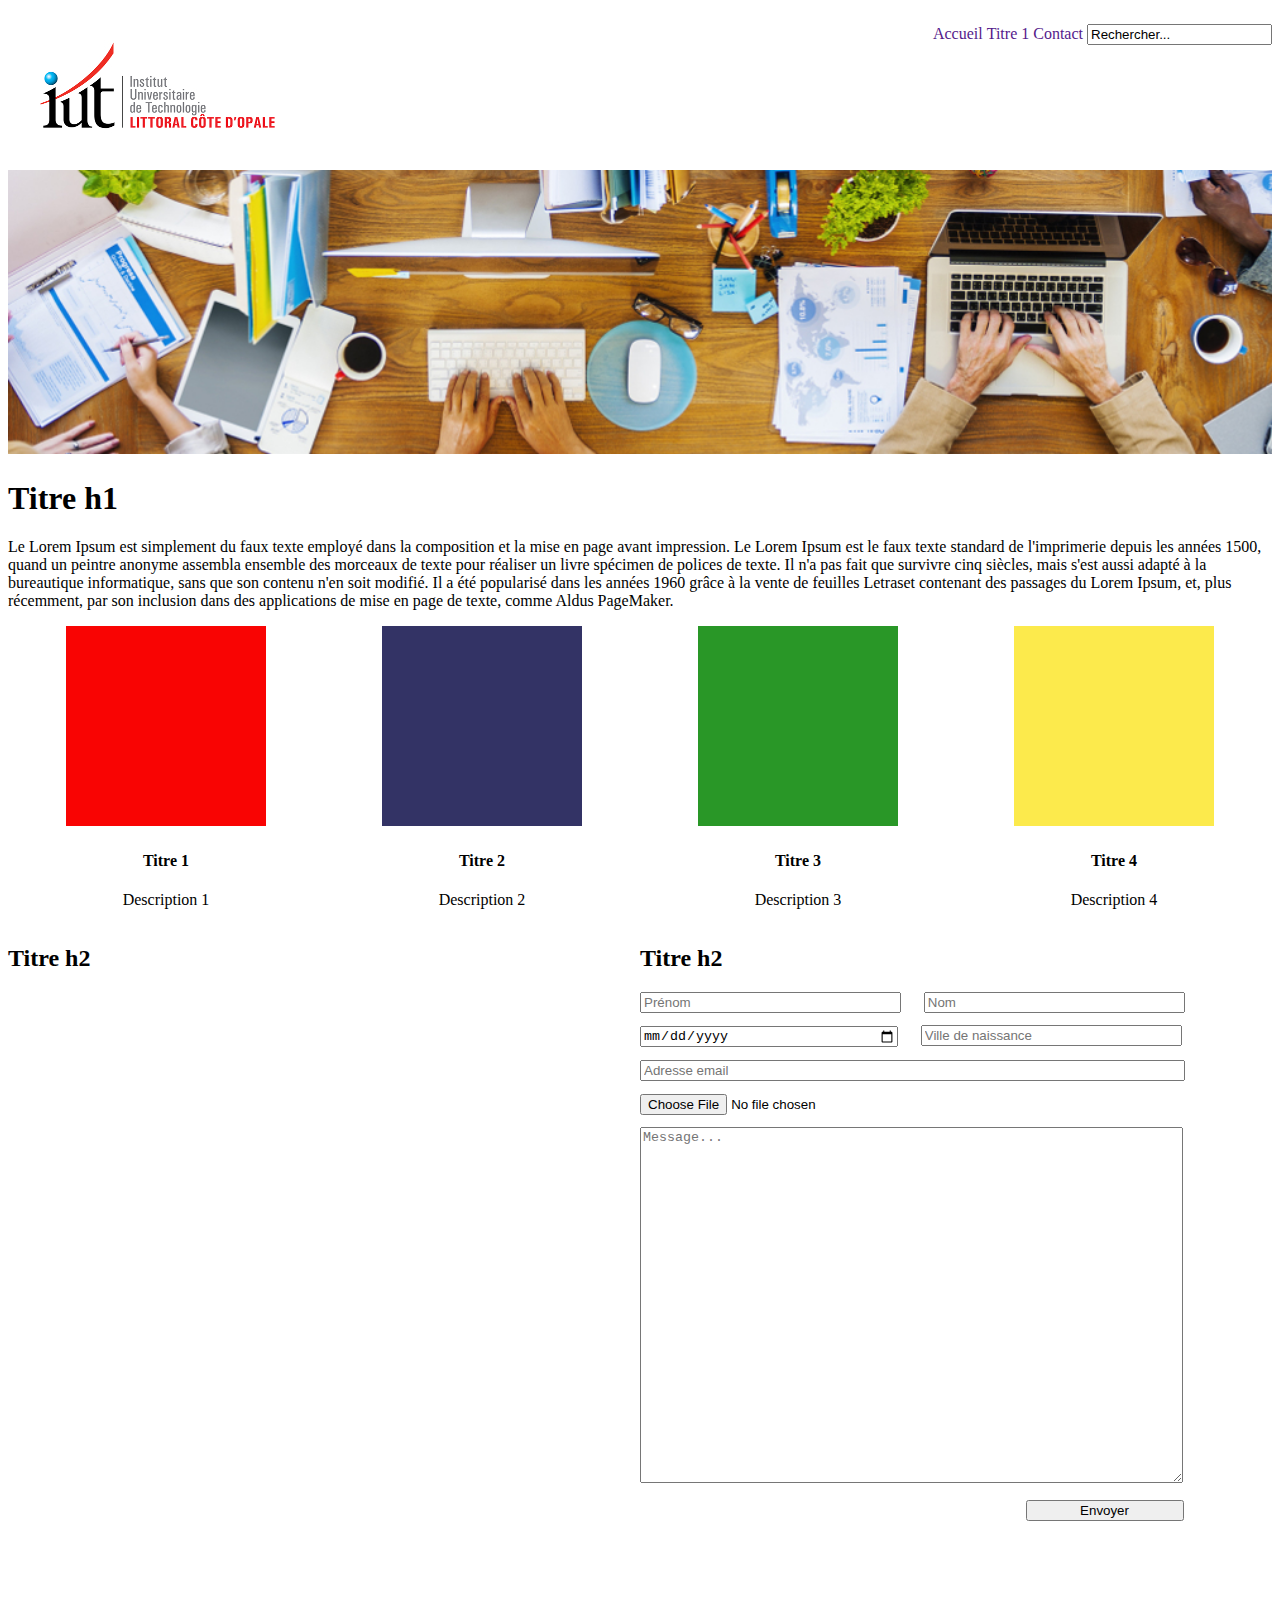
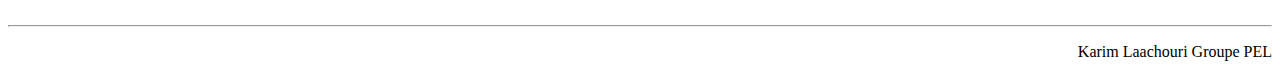
==== Exercice_5/index.html @ a7f99c3d "modif final2" ====
<!doctype html>
    <html lang="fr">
        <head>
            <meta charset="utf-8">
            <meta name="viewport" content="width=device-width, initial-scale=1.0, shrink-to-fit=no">
            <link rel="stylesheet" href="css/style.css">
            <link rel="stylesheet" media="screen" href="css/media.css" type="text/css" />
            <title>Exercice noté TP</title>
            <script type="text/javascript" src="http://maps.google.com/maps/api/js"></script>
        </head>
        
        <script>
            var previousPosition = null;
 
            function initialize() {
              map = new google.maps.Map(document.getElementById("map"), {
                    zoom: 19,
                    center: new google.maps.LatLng(48.858565, 2.347198),
                    mapTypeId: google.maps.MapTypeId.ROADMAP
                  });   
            } 
             
            if (navigator.geolocation)
              var watchId = navigator.geolocation.watchPosition(successCallback,
                                        null,
                                        {enableHighAccuracy:true});
            else
              alert("Votre navigateur ne prend pas en compte la géolocalisation HTML5");    
             
            function successCallback(position){
              map.panTo(new google.maps.LatLng(position.coords.latitude, position.coords.longitude));
              var marker = new google.maps.Marker({
                position: new google.maps.LatLng(position.coords.latitude, position.coords.longitude), 
                map: map
              }); 
            }
        </script>

        
        <body onload="initialize()">
            <header>
                <div class="btnMenu"><img src="images/menu.jpg" alt""/></div>
                <div class="btnMobile"><img src="images/phone.jpg" alt""/></div>
                <img class="logo" alt="" src="images/logo.jpg">
 
                <menu>
                    <ul>
                        <li><a href="">Accueil</a></li>
                        <li><a href="">Titre 1</a></li>
                        <li><a href="">Contact</a></li>
                        <li><input class="search" type="text" value="Rechercher..."/></li>
                    </ul>
                </menu>
            </header>
            <section class="first_part">
                <img class="une_image" alt="" src="images/une_image.jpg">
                <h1>Titre h1</h1>
                <p>
                    Le Lorem Ipsum est simplement du faux texte employé dans la composition et la mise en page avant impression. Le Lorem Ipsum est le faux texte standard de l'imprimerie depuis les années 1500, quand un peintre anonyme assembla ensemble des morceaux de texte pour réaliser un livre spécimen de polices de texte. Il n'a pas fait que survivre cinq siècles, mais s'est aussi adapté à la bureautique informatique, sans que son contenu n'en soit modifié. Il a été popularisé dans les années 1960 grâce à la vente de feuilles Letraset contenant des passages du Lorem Ipsum, et, plus récemment, par son inclusion dans des applications de mise en page de texte, comme Aldus PageMaker.
                </p>
                <div class="images">
                    <div class="p_img">
                        <img alt="" src="images/image_1.jpg">
                        <h4>Titre 1</h4>
                        <p>Description 1</p>
                    </div>
                    <div class="d_img">
                        <img alt="" src="images/image_2.jpg">
                        <h4>Titre 2</h4>
                        <p>Description 2</p>
                    </div>
                    <div class="t_img">
                        <img alt="" src="images/image_3.jpg">
                        <h4>Titre 3</h4>
                        <p>Description 3</p>
                    </div>
                    <div class="q_img">
                        <img alt="" src="images/image_4.jpg">
                        <h4>Titre 4</h4>
                        <p>Description 4</p>
                    </div>
                </div>
            </section>
            <section class="second_part">
                <div class="map_form">
                    <div class="gauche">
                        <h2>Titre h2</h2>
                        <div class="map" id="map"></div>
                    </div>
                    <div class="droite">
                        <h2>Titre h2</h2>
                        <form>
                            <input class="prenom" type="text" name="prenom" placeholder="Prénom"/>
                            <input class="nom" type="text" name="nom" placeholder="Nom"/>
                            <input class="date" type="date" name="datenai" placeholder="Date de naissance"/>
                            <input class="ville" type="text" name="ville" placeholder="Ville de naissance"/>
                            <input class="email" type="email" name="email" placeholder="Adresse email"/>
                            <input class="photo" type="file" name="photo" accept="image/*" placeholder="Photo"/>
                            <textarea placeholder="Message..."></textarea>
                            <input class="envoie" type="submit" value="Envoyer"/>
                        </form>
                    </div>
                </div>
            </section>
            <hr/>
            <footer>
                <p>Karim Laachouri Groupe PEL</p>
            </footer>
        </body>
    </html>
---- Exercice_5/css/style.css ----
menu{
    display: block;
    float:right;
}

.btnMenu{
    display:none;
    float:left;
}

.btnMobile{
    display:none;
    float:right;
}


a, li {
    list-style-type: none;
    text-decoration:none; 
    display: inline;
}


.une_image{
    width: 100%;
    height: auto;
}

.images{
    display: inline-flex;
    width: 100%;
    margin-left: auto;
    margin-right: auto;
    text-align: center;
    justify-content: space-around;
    
    flex-wrap: wrap;

}

.second_part{
    width: 100%;
}

.gauche{
    display: block;
    width: 50%;
    height: 700px;
    float: left;
}

.droite{
    display: block;
    width: 50%;
    height: 700px;
    float: left;
}

input{
    margin-bottom: 2%;
}

.map{
    width: 90%;
    height: 500px;
}



.prenom, .nom, .date, .ville{
    width: 40%;
}

.nom, .ville{
    margin-left: 3%;
}

.email, .photo, textarea{
    width: 85%;
}

textarea{
    height : 350px;
}

.envoie{
    width: 25%;
    float: right;
    margin-right: 14%;
    margin-top: 2%;
}

footer{
    width: 100%;
    text-align: right;
}
---- Exercice_5/css/media.css ----
/*TABLETTE*/
@media screen and (max-width: 1025px) and (min-width: 759px){
    .logo{
        display: block;
        margin-right: auto;
        margin-left:auto;
    }
    
    menu{
        display:block;
        width: 100%;
        text-align: center;
    }
    
    .map{
        max-width: 100%;
        vertical-align: middle;
    }
    
    .map_form{
        display: flex;
        flex-wrap: wrap;
        flex-direction : column;
    }
    
    .gauche{
        display: block;
        width: 100%;
        float: left;
    }

    .droite{
        display: block;
        width: 100%;
        float: left;
    }
    
}

/*MOBILE*/
@media screen and (max-width: 760px){
    .logo{
        display: block;
        vertical-align: middle;
        margin-right: auto;
        margin-left:auto;
    }
    
    menu{
        display:none;
    }
    
    .btnMenu{
        display: block;
    }
    
    .btnMobile{
        display: block;
    }
    
    .first_line{
        display: inline-block;
    }
    
    .map{
        max-width: 100%;
        margin-left: auto;
        margin-right: auto;
    }
    
    .map_form{
        display: flex;
        flex-wrap: wrap;
        flex-direction : column;
        width: 100%;
    }
    
    .gauche{
        display: block;
        width: 100%;
        text-align: center;
    }

    .droite{
        display: block;
        width: 100%;
        text-align: center;
    }
    
}
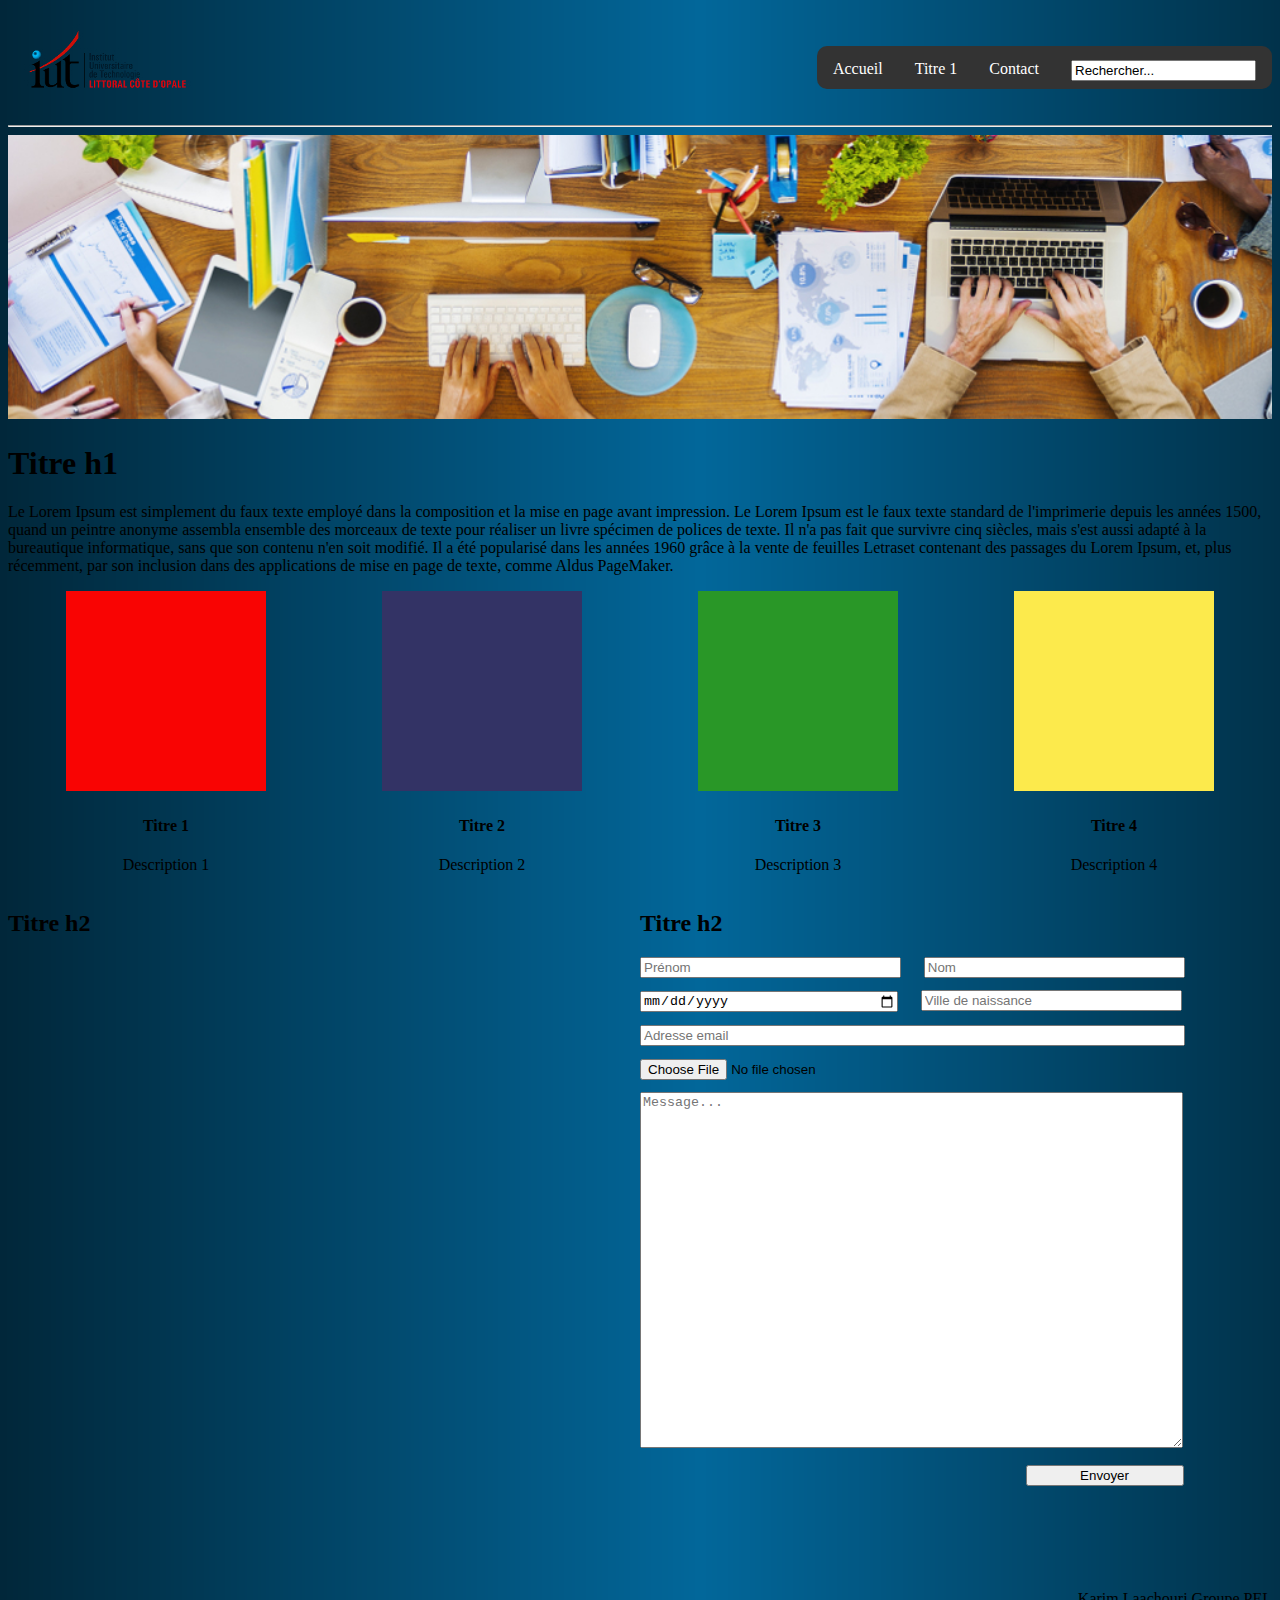
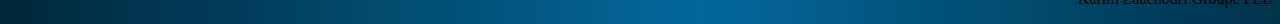
==== commit 79f72147: "css" ====
--- a/Exercice_5/index.html
+++ b/Exercice_5/index.html
@@ -5,77 +5,53 @@
             <meta name="viewport" content="width=device-width, initial-scale=1.0, shrink-to-fit=no">
             <link rel="stylesheet" href="css/style.css">
             <link rel="stylesheet" media="screen" href="css/media.css" type="text/css" />
+            <link rel="icon" type="image/png" href="images/logo.png" />
+            <link rel="apple-touch-icon" href="images/logo_phone.png" />
             <title>Exercice noté TP</title>
+            <script type="text/javascript" src="js/script.js"></script>
             <script type="text/javascript" src="http://maps.google.com/maps/api/js"></script>
         </head>
         
-        <script>
-            var previousPosition = null;
- 
-            function initialize() {
-              map = new google.maps.Map(document.getElementById("map"), {
-                    zoom: 19,
-                    center: new google.maps.LatLng(48.858565, 2.347198),
-                    mapTypeId: google.maps.MapTypeId.ROADMAP
-                  });   
-            } 
-             
-            if (navigator.geolocation)
-              var watchId = navigator.geolocation.watchPosition(successCallback,
-                                        null,
-                                        {enableHighAccuracy:true});
-            else
-              alert("Votre navigateur ne prend pas en compte la géolocalisation HTML5");    
-             
-            function successCallback(position){
-              map.panTo(new google.maps.LatLng(position.coords.latitude, position.coords.longitude));
-              var marker = new google.maps.Marker({
-                position: new google.maps.LatLng(position.coords.latitude, position.coords.longitude), 
-                map: map
-              }); 
-            }
-        </script>
-
-        
         <body onload="initialize()">
             <header>
-                <div class="btnMenu"><img src="images/menu.jpg" alt""/></div>
-                <div class="btnMobile"><img src="images/phone.jpg" alt""/></div>
-                <img class="logo" alt="" src="images/logo.jpg">
+                <div class="btnMenu" onclick="showMenu()"><img src="images/menu.png" alt="bouton menu"/></div>
+                <a class="btnMobile" href="tel:+33649783546"><div class="btnMobile"><img src="images/phone.png" alt="bouton mobile"/></div></a>
+                <img class="logo" alt="logo" src="images/logo_n.png">
  
-                <menu>
+                <menu id="menu" >
                     <ul>
                         <li><a href="">Accueil</a></li>
                         <li><a href="">Titre 1</a></li>
                         <li><a href="">Contact</a></li>
-                        <li><input class="search" type="text" value="Rechercher..."/></li>
+                        <li style="float:right"><a class="active"><input class="search" type="text" value="Rechercher..."/></a></li>
                     </ul>
                 </menu>
             </header>
+                        <hr/>
             <section class="first_part">
-                <img class="une_image" alt="" src="images/une_image.jpg">
+                <img class="une_image" alt="une image" src="images/une_image.jpg">
                 <h1>Titre h1</h1>
                 <p>
                     Le Lorem Ipsum est simplement du faux texte employé dans la composition et la mise en page avant impression. Le Lorem Ipsum est le faux texte standard de l'imprimerie depuis les années 1500, quand un peintre anonyme assembla ensemble des morceaux de texte pour réaliser un livre spécimen de polices de texte. Il n'a pas fait que survivre cinq siècles, mais s'est aussi adapté à la bureautique informatique, sans que son contenu n'en soit modifié. Il a été popularisé dans les années 1960 grâce à la vente de feuilles Letraset contenant des passages du Lorem Ipsum, et, plus récemment, par son inclusion dans des applications de mise en page de texte, comme Aldus PageMaker.
                 </p>
                 <div class="images">
                     <div class="p_img">
-                        <img alt="" src="images/image_1.jpg">
+                        <img alt="image 1" src="images/image_1.jpg">
                         <h4>Titre 1</h4>
                         <p>Description 1</p>
                     </div>
                     <div class="d_img">
-                        <img alt="" src="images/image_2.jpg">
+                        <img alt="image 2" src="images/image_2.jpg">
                         <h4>Titre 2</h4>
                         <p>Description 2</p>
                     </div>
                     <div class="t_img">
-                        <img alt="" src="images/image_3.jpg">
+                        <img alt="image 3" src="images/image_3.jpg">
                         <h4>Titre 3</h4>
                         <p>Description 3</p>
                     </div>
                     <div class="q_img">
-                        <img alt="" src="images/image_4.jpg">
+                        <img alt="image 4" src="images/image_4.jpg">
                         <h4>Titre 4</h4>
                         <p>Description 4</p>
                     </div>
@@ -92,17 +68,17 @@
                         <form>
                             <input class="prenom" type="text" name="prenom" placeholder="Prénom"/>
                             <input class="nom" type="text" name="nom" placeholder="Nom"/>
-                            <input class="date" type="date" name="datenai" placeholder="Date de naissance"/>
+                            <input class="date" type="date" name="datenai"/>
                             <input class="ville" type="text" name="ville" placeholder="Ville de naissance"/>
                             <input class="email" type="email" name="email" placeholder="Adresse email"/>
-                            <input class="photo" type="file" name="photo" accept="image/*" placeholder="Photo"/>
+                            <input class="photo" type="file" name="photo" accept="image/*" />
                             <textarea placeholder="Message..."></textarea>
                             <input class="envoie" type="submit" value="Envoyer"/>
                         </form>
                     </div>
                 </div>
             </section>
-            <hr/>
+
             <footer>
                 <p>Karim Laachouri Groupe PEL</p>
             </footer>
--- a/Exercice_5/css/style.css
+++ b/Exercice_5/css/style.css
@@ -1,5 +1,11 @@
+body {
+background-image:url('../images/background.png');
+background-repeat:repeat;
+}
+
 menu{
     display: block;
+    margin-top : 3%;
     float:right;
 }
 
@@ -13,11 +19,30 @@
     float:right;
 }
 
+ul {
+    list-style-type: none;
+    margin: 0;
+    padding: 0;
+    overflow: hidden;
+    background-color: #333;
+    border-radius: 10px;
+}
 
-a, li {
-    list-style-type: none;
-    text-decoration:none; 
-    display: inline;
+li {
+    float: left;
+}
+
+li a {
+    display: block;
+    height: 15px;
+    color: white;
+    text-align: center;
+    padding: 14px 16px;
+    text-decoration: none;
+}
+
+li a:hover {
+    background-color: #111;
 }
 
 
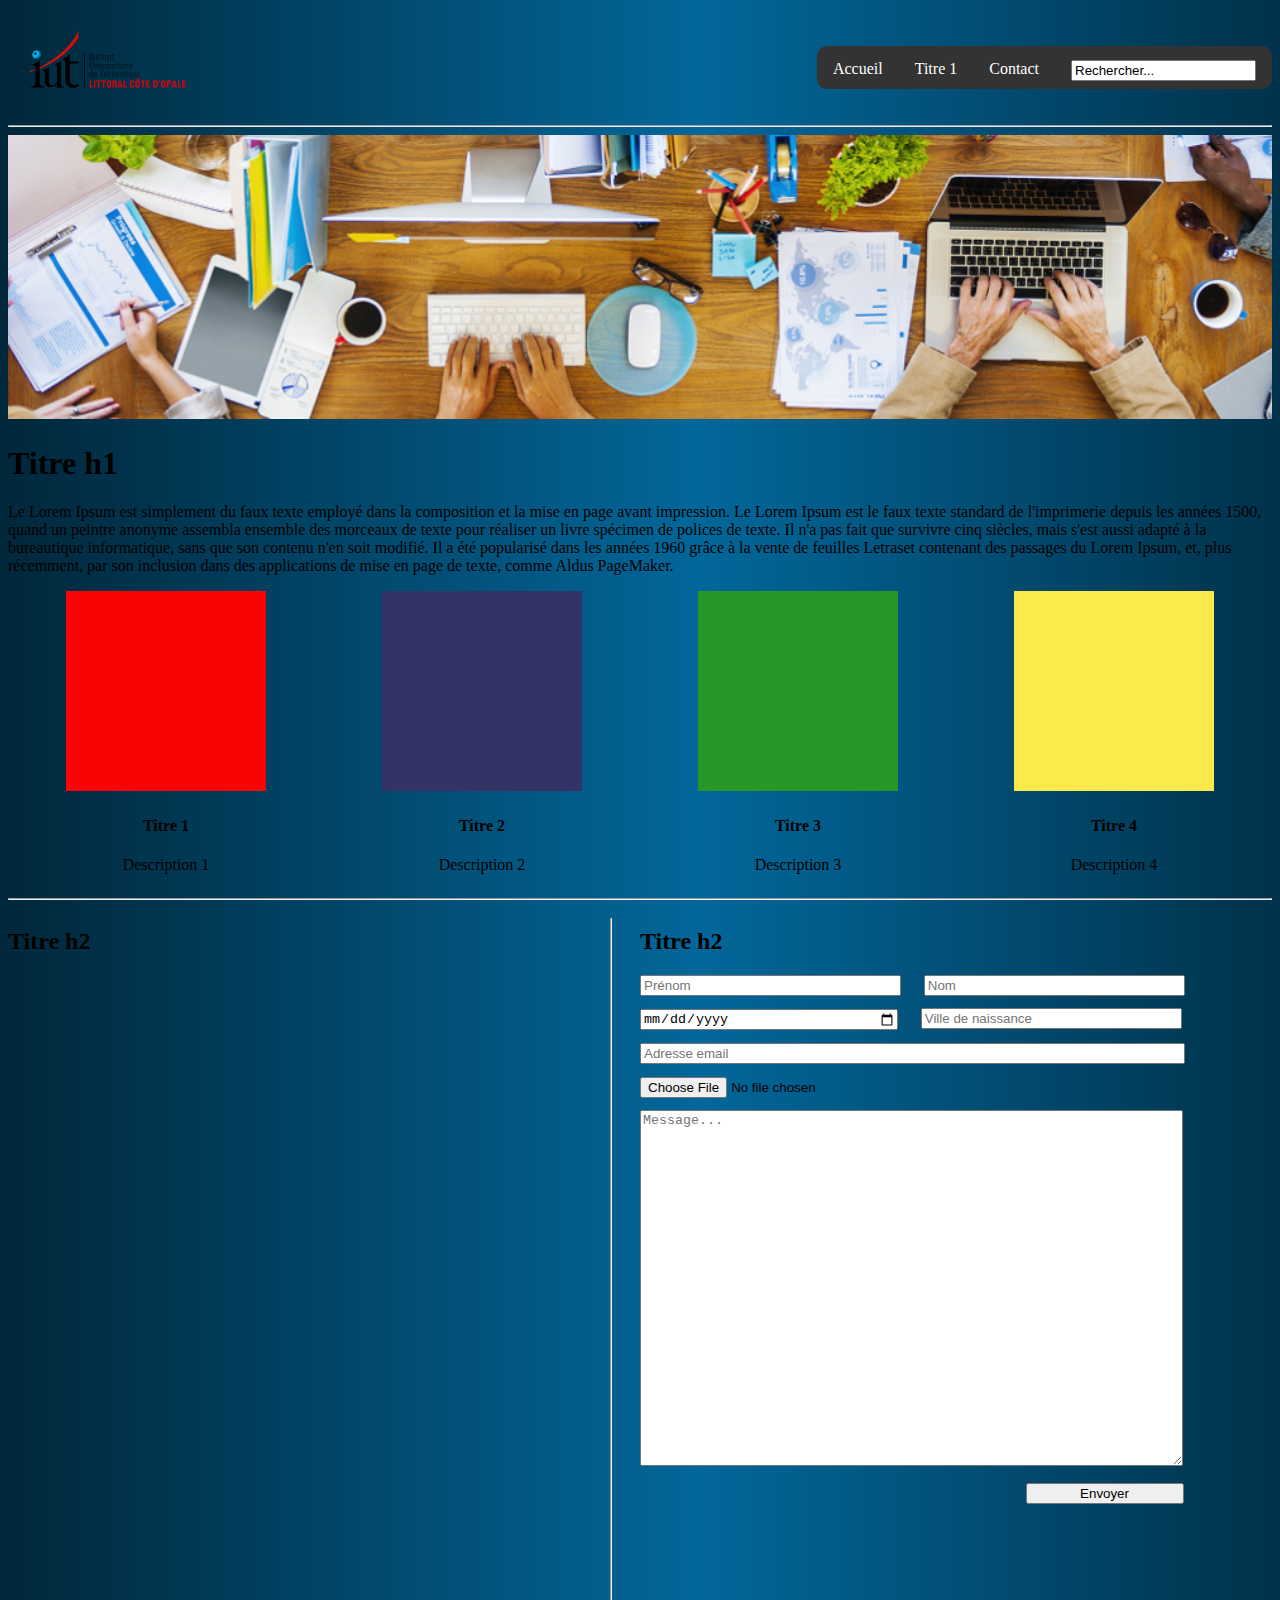
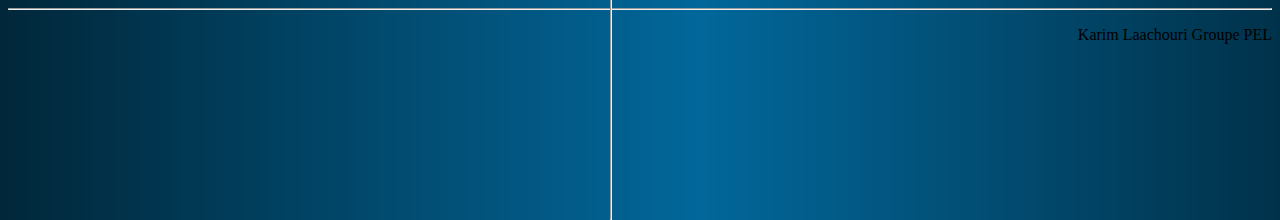
==== commit 181e690c: "css2" ====
--- a/Exercice_5/index.html
+++ b/Exercice_5/index.html
@@ -27,7 +27,7 @@
                     </ul>
                 </menu>
             </header>
-                        <hr/>
+            <hr/>
             <section class="first_part">
                 <img class="une_image" alt="une image" src="images/une_image.jpg">
                 <h1>Titre h1</h1>
@@ -57,12 +57,14 @@
                     </div>
                 </div>
             </section>
+            <hr/>
             <section class="second_part">
                 <div class="map_form">
                     <div class="gauche">
                         <h2>Titre h2</h2>
                         <div class="map" id="map"></div>
                     </div>
+                    <hr class="separation" />
                     <div class="droite">
                         <h2>Titre h2</h2>
                         <form>
@@ -78,7 +80,7 @@
                     </div>
                 </div>
             </section>
-
+            <hr/>
             <footer>
                 <p>Karim Laachouri Groupe PEL</p>
             </footer>
--- a/Exercice_5/css/style.css
+++ b/Exercice_5/css/style.css
@@ -58,7 +58,6 @@
     margin-right: auto;
     text-align: center;
     justify-content: space-around;
-    
     flex-wrap: wrap;
 
 }
@@ -73,6 +72,14 @@
     height: 700px;
     float: left;
 }
+
+.separation{
+    clear: both;
+    position: absolute;
+    margin-top: 10px;
+    margin-left: 47%;
+    height: 100%;
+    }
 
 .droite{
     display: block;
@@ -89,8 +96,6 @@
     width: 90%;
     height: 500px;
 }
-
-
 
 .prenom, .nom, .date, .ville{
     width: 40%;
--- a/Exercice_5/css/media.css
+++ b/Exercice_5/css/media.css
@@ -27,6 +27,10 @@
         display: block;
         width: 100%;
         float: left;
+    }
+
+    .separation{
+        display:none;
     }
 
     .droite{
@@ -81,6 +85,11 @@
         text-align: center;
     }
 
+    .separation{
+        display:none;
+    }
+
+
     .droite{
         display: block;
         width: 100%;
